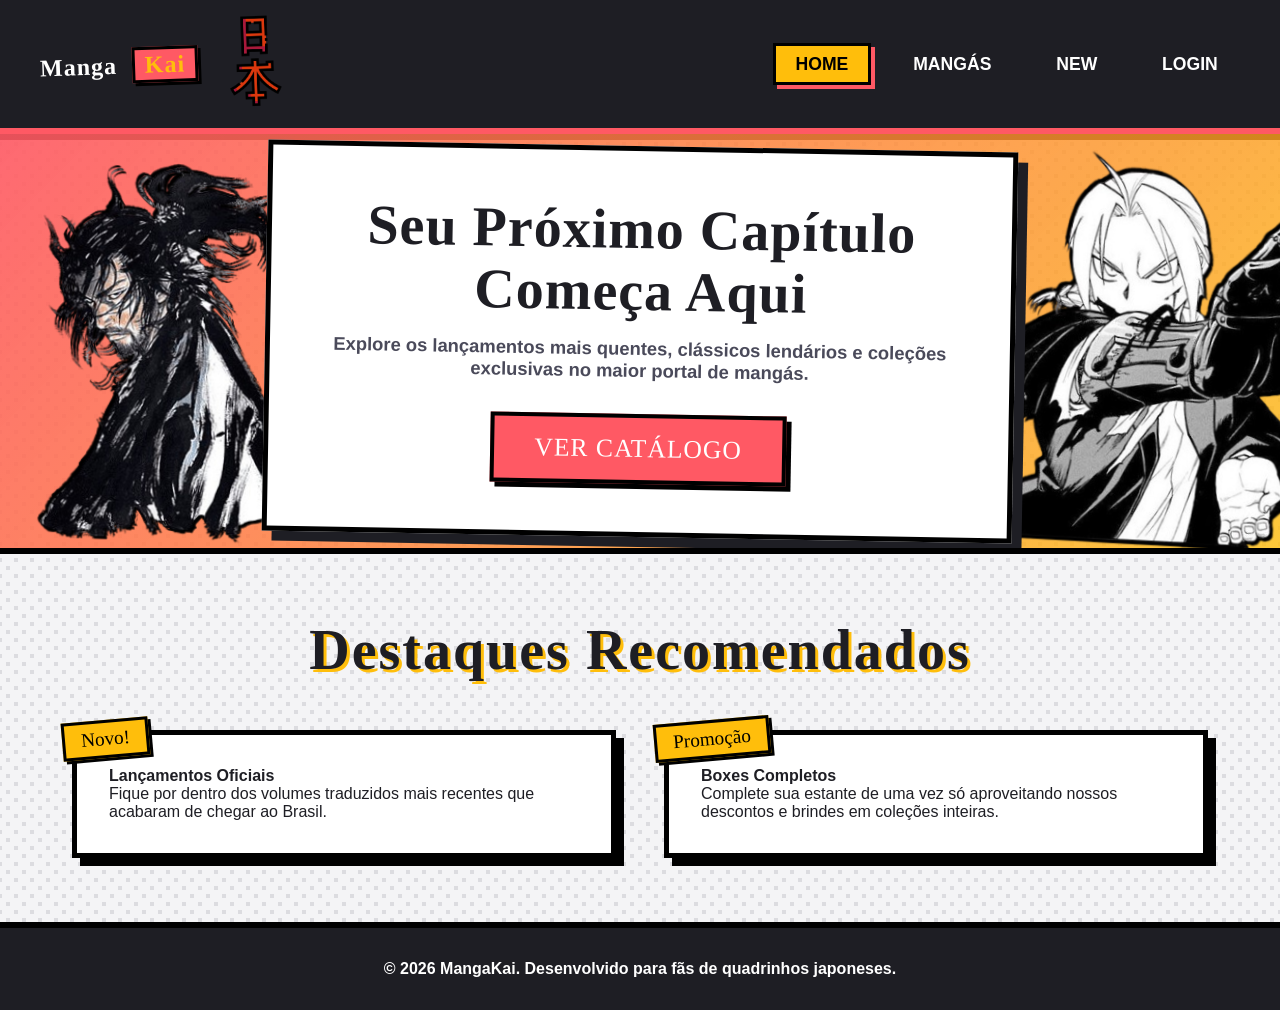
==== index.html @ c895bf64 "Add files via upload" ====
<!DOCTYPE html>
<html lang="pt-BR">
<head>
    <meta charset="UTF-8">
    <meta name="viewport" content="width=device-width, initial-scale=1.0">
    <link rel="icon" type="image/png" href="image/icone.png">
    <title>MangaKai | Home</title>
    <link rel="stylesheet" href="css/style.css">
</head>
<body>
    <header class="main-header">
        <div class="logo">
            Manga<span>Kai</span>
            <img src="image/kanji.png" valign="middle" alt="Ícone Japonês" class="logo-icon">
        </div>
        <nav class="nav-menu">
            <a href="index.html" class="active">Home</a>
            <a href="produto.html">Mangás</a>
            <a href="new.html">New</a>
            <a href="login.html">Login</a>
        </nav>
    </header>

    <main>
		<section class="hero-banner">
			<div class="hero-content">
				<h2>Seu Próximo Capítulo Começa Aqui</h2>
				<p>Explore os lançamentos mais quentes, clássicos lendários e coleções exclusivas no maior portal de mangás.</p>
				<a href="produto.html" class="btn-primary">Ver Catálogo</a>
			</div>
			<div class="chars-left">
				<img src="image/musashi-removebg-preview.png" alt="Personagem 2" class="anime-char char-2">
			</div>
			<div class="chars-right">
				<img src="image/ed-removebg-preview.png" alt="Personagem 4" class="anime-char char-4">
			</div>
		</section>

        <section class="highlights">
            <h3>Destaques Recomendados</h3>
            <div class="highlights-grid">
                <article class="highlight-card">
                    <div class="badge">Novo!</div>
                    <h4>Lançamentos Oficiais</h4>
                    <p>Fique por dentro dos volumes traduzidos mais recentes que acabaram de chegar ao Brasil.</p>
                </article>
                <article class="highlight-card">
                    <div class="badge">Promoção</div>
                    <h4>Boxes Completos</h4>
                    <p>Complete sua estante de uma vez só aproveitando nossos descontos e brindes em coleções inteiras.</p>
                </article>
            </div>
        </section>
    </main>

    <footer class="main-footer">
        <p>&copy; 2026 MangaKai. Desenvolvido para fãs de quadrinhos japoneses.</p>
    </footer>
</body>
</html>
---- css/style.css ----
* {
    margin: 0;
    padding: 0;
    box-sizing: border-box;
}

body {
    background-color: #f4f4f6;
    background-image: radial-gradient(#dcdce0 20%, transparent 20%), radial-gradient(#dcdce0 20%, transparent 20%);
    background-size: 16px 16px;
    background-position: 0 0, 8px 8px;
    color: #1e1e24;
    font-family: 'Poppins', sans-serif;
    display: flex;
    flex-direction: column;
    min-height: 100vh;
}

.main-header {
    background-color: #1e1e24;
    padding: 1.2rem 2.5rem;
    display: flex;
    justify-content: space-between;
    align-items: center;
    border-bottom: 6px solid #ff5964;
    box-shadow: 0 6px 0px #000000;
}

.logo {
    font-family: 'Bangers', cursive;
    font-size: 2.8rem;
    letter-spacing: 2px;
    color: #ffffff;
    transform: rotate(-2deg);
}

.logo span {
    color: #ffbe0b;
    background-color: #ff5964;
    padding: 0.1rem 0.6rem;
    margin-left: 0.2rem;
    border: 3px solid #000;
    display: inline-block;
    box-shadow: 3px 3px 0px #000;
}

.nav-menu a {
    color: #ffffff;
    text-decoration: none;
    margin-left: 1rem;
    font-weight: 800;
    font-size: 1.1rem;
    text-transform: uppercase;
    padding: 0.5rem 1.2rem;
    border: 3px solid transparent;
    transition: all 0.2s ease;
}

.nav-menu a:hover, .nav-menu a.active {
    color: #000000;
    background-color: #ffbe0b;
    border-color: #000000;
    box-shadow: 4px 4px 0px #ff5964;
}

.hero-banner {
    background: linear-gradient(135deg, rgba(255,89,100,0.9) 0%, rgba(255,190,11,0.8) 100%), 
                no-repeat center/cover;
    background-blend-mode: multiply;
    height: 420px;
    display: flex;
    align-items: center;
    justify-content: center;
    text-align: center;
    padding: 2rem;
    border-bottom: 6px solid #000000;
    position: relative;
    overflow: hidden;
}

.hero-content {
    background-color: #ffffff;
    padding: 3rem;
    border: 5px solid #000000;
    box-shadow: 10px 10px 0px #1e1e24;
    max-width: 750px;
    transform: rotate(1deg);
    position: relative;
    z-index: 5;
}

.hero-content h2 {
    font-family: 'Bangers', cursive;
    font-size: 3.5rem;
    letter-spacing: 1px;
    color: #1e1e24;
    margin-bottom: 1rem;
    line-height: 1.1;
}

.hero-content p {
    font-size: 1.15rem;
    color: #4a4a5a;
    font-weight: 600;
    margin-bottom: 2rem;
}

.chars-left, .chars-right {
    position: absolute;
    bottom: 0; 
    height: 95%;   
    display: flex;
    align-items: flex-end;
    background: transparent !important; 
    border: none !important;             
    box-shadow: none !important;         
    padding: 0;
    margin: 0;
    z-index: 2;
}

.chars-left {
    left: 40px; 
}

.chars-right {
    right: 20px; 
}

.anime-char {
    height: 100%;
    width: auto;
    object-fit: contain;
    background: transparent !important; 
    border: none !important;             
    box-shadow: none !important;         
    mix-blend-mode: normal !important;   
    

    filter: drop-shadow(3px 3px 0px #000) drop-shadow(-3px -3px 0px #000); 
    transition: transform 0.3s ease, z-index 0.1s;
}

.char-1 {
    transform: rotate(-3deg);
    position: relative;
    z-index: 4; 
}

.char-2 {
    margin-left: -70px;
    transform: scale(0.95) rotate(2deg);
    position: relative;
    z-index: 3;
}

.char-3 {
    transform: scale(0.95) rotate(-2deg);
    position: relative;
    z-index: 4;
}

.char-4 {
    margin-right: -40px;
    transform: scale(1.05) rotate(3deg);
    position: relative;
    z-index: 3;
}

.anime-char:hover {
    transform: scale(1.08) translateY(-10px);
    z-index: 10 !important;
}

.btn-primary, .btn-submit {
    display: inline-block;
    background-color: #ff5964;
    color: #ffffff;
    padding: 1rem 2.5rem;
    text-decoration: none;
    font-family: 'Bangers', cursive;
    font-size: 1.6rem;
    letter-spacing: 1px;
    text-transform: uppercase;
    border: 4px solid #000000;
    box-shadow: 5px 5px 0px #000000;
    cursor: pointer;
    transition: all 0.1s ease;
}

.btn-primary:hover, .btn-submit:hover {
    background-color: #ffbe0b;
    color: #000000;
    transform: translate(2px, 2px);
    box-shadow: 3px 3px 0px #000000;
}

.highlights, .content-wrapper {
    padding: 4rem 2rem;
    max-width: 1200px;
    margin: 0 auto;
    width: 100%;
}

.highlights h3, .content-wrapper h2 {
    font-family: 'Bangers', cursive;
    font-size: 3.5rem;
    letter-spacing: 2px;
    text-align: center;
    margin-bottom: 3rem;
    color: #1e1e24;
    text-shadow: 3px 3px 0px #ffbe0b;
}

.highlights-grid, .products-grid {
    display: grid;
    grid-template-columns: repeat(auto-fit, minmax(300px, 1fr));
    gap: 3rem;
}

.highlight-card, .product-card {
    background-color: #ffffff;
    border: 5px solid #000000;
    padding: 2rem;
    box-shadow: 8px 8px 0px #000000;
    position: relative;
    transition: transform 0.2s ease, box-shadow 0.2s ease;
}

.highlight-card:hover, .product-card:hover {
    transform: translate(-4px, -4px);
    box-shadow: 12px 12px 0px #ff5964;
}

.badge {
    position: absolute;
    top: -15px;
    left: -15px;
    background-color: #ffbe0b;
    color: #000000;
    font-family: 'Bangers', cursive;
    font-size: 1.2rem;
    padding: 0.3rem 1rem;
    border: 3px solid #000000;
    box-shadow: 3px 3px 0px #000000;
    transform: rotate(-5deg);
}

.product-image-container {
    width: 100%;
    height: 320px;
    border: 4px solid #000000;
    background-color: #e2e2e8;
    margin-bottom: 1.5rem;
    overflow: hidden;
    position: relative;
}

.product-img {
    width: 100%;
    height: 100%;
    object-fit: cover;
    transition: transform 0.3s ease;
}

.product-card:hover .product-img {
    transform: scale(1.05);
}

.product-card h3 {
    font-size: 1.5rem;
    font-weight: 800;
    color: #1e1e24;
    margin-bottom: 0.5rem;
}

.price {
    display: inline-block;
    background-color: #ffbe0b;
    color: #000000;
    padding: 0.2rem 0.8rem;
    font-family: 'Bangers', cursive;
    font-size: 1.8rem;
    border: 3px solid #000000;
    box-shadow: 3px 3px 0px #000000;
    margin: 0.5rem 0 1rem 0;
}

.description {
    font-size: 1rem;
    color: #555565;
    line-height: 1.5;
    margin-bottom: 1.5rem;
    font-weight: 600;
}

.btn-buy {
    width: 100%;
    background-color: #ffffff;
    color: #000000;
    border: 4px solid #000000;
    padding: 0.8rem;
    font-family: 'Bangers', cursive;
    font-size: 1.4rem;
    letter-spacing: 1px;
    cursor: pointer;
    box-shadow: 4px 4px 0px #000000;
    transition: all 0.1s ease;
}

.btn-buy:hover {
    background-color: #1e1e24;
    color: #ffffff;
    box-shadow: 4px 4px 0px #ff5964;
}

.form-container {
    flex: 1;
    display: flex;
    flex-direction: column;
    align-items: center;
    justify-content: center;
    padding: 4rem 2rem;
}

.custom-form {
    background-color: #ffffff;
    padding: 3rem;
    width: 100%;
    max-width: 500px;
    border: 5px solid #000000;
    box-shadow: 10px 10px 0px #1e1e24;
}

.custom-form h2 {
    font-family: 'Bangers', cursive;
    font-size: 3.5rem;
    letter-spacing: 2px;
    text-align: center;
    margin-bottom: 2.5rem;
    color: #1e1e24;
    text-shadow: 
        -2px -2px 0 #ffbe0b,  
         2px -2px 0 #ffbe0b,
        -2px  2px 0 #ffbe0b,
         2px  2px 0 #ffbe0b,
         4px  4px 0px #000000;
}

.form-group {
    margin-bottom: 2rem;
}

.form-group label {
    display: block;
    margin-bottom: 0.6rem;
    color: #1e1e24;
    font-weight: 800;
    font-size: 1.1rem;
    text-transform: uppercase;
}

.form-group input, .form-group textarea {
    width: 100%;
    padding: 1rem;
    background-color: #f4f4f6;
    border: 4px solid #000000;
    color: #1e1e24;
    font-family: 'Poppins', sans-serif;
    font-size: 1rem;
    font-weight: 600;
}

.form-group input:focus, .form-group textarea:focus {
    outline: none;
    background-color: #ffffff;
    border-color: #ff5964;
}

.main-footer {
    background-color: #1e1e24;
    color: #ffffff;
    text-align: center;
    padding: 2rem;
    margin-top: auto;
    font-weight: 600;
    border-top: 6px solid #000000;
}

@media (max-width: 1150px) {
    .chars-left, .chars-right {
        display: none;
    }
}

@media (max-width: 768px) 
{
    .main-header {
        flex-direction: column;
        gap: 1.5rem;
        padding: 1.5rem;
    }
    
    .nav-menu {
        display: flex;
        flex-wrap: wrap;
        justify-content: center;
        gap: 0.5rem;
    }

    .nav-menu a 
	{
        margin: 0;
        font-size: 0.95rem;
	}
}
.logo {
    display: flex;
    align-items: center;
    gap: 12px;
    font-size: 24px;
    font-weight: bold;
    letter-spacing: 1px;
}

.logo-icon {
    width: 90px;
    height: 90px;
    object-fit: contain;
}
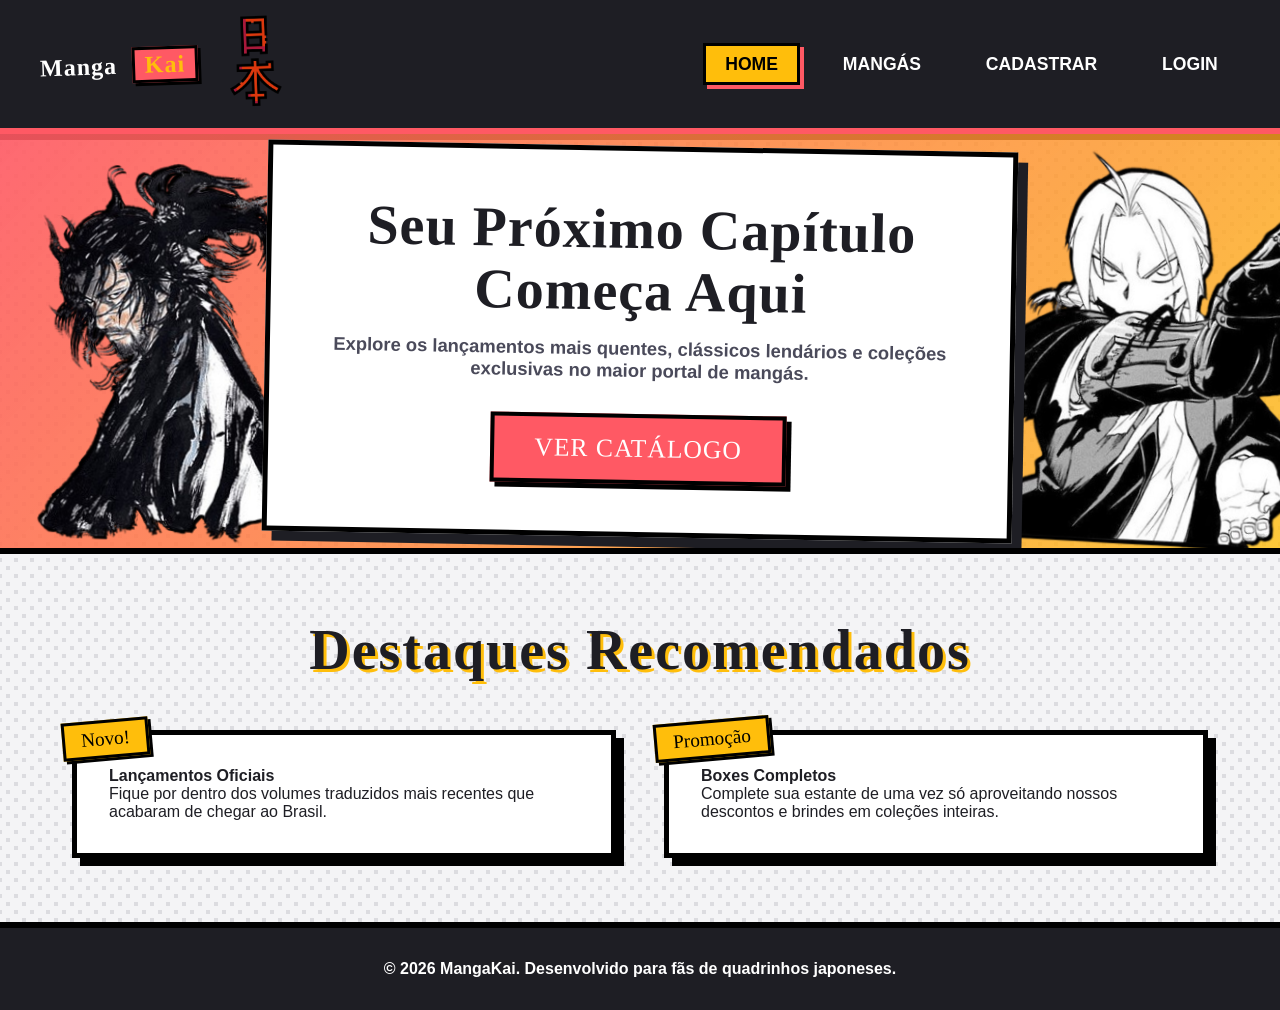
==== commit a0473f24: "Add files via upload" ====
--- a/index.html
+++ b/index.html
@@ -16,7 +16,7 @@
         <nav class="nav-menu">
             <a href="index.html" class="active">Home</a>
             <a href="produto.html">Mangás</a>
-            <a href="new.html">New</a>
+            <a href="new.html">Cadastrar</a>
             <a href="login.html">Login</a>
         </nav>
     </header>
@@ -28,9 +28,11 @@
 				<p>Explore os lançamentos mais quentes, clássicos lendários e coleções exclusivas no maior portal de mangás.</p>
 				<a href="produto.html" class="btn-primary">Ver Catálogo</a>
 			</div>
+			<!-- CONJUNTO DE PERSONAGENS DO LADO ESQUERDO -->
 			<div class="chars-left">
 				<img src="image/musashi-removebg-preview.png" alt="Personagem 2" class="anime-char char-2">
 			</div>
+			<!-- CONJUNTO DE PERSONAGENS DO LADO DIREITO -->
 			<div class="chars-right">
 				<img src="image/ed-removebg-preview.png" alt="Personagem 4" class="anime-char char-4">
 			</div>
--- a/css/style.css
+++ b/css/style.css
@@ -44,6 +44,7 @@
     box-shadow: 3px 3px 0px #000;
 }
 
+/* Links do Menu */
 .nav-menu a {
     color: #ffffff;
     text-decoration: none;
@@ -63,6 +64,9 @@
     box-shadow: 4px 4px 0px #ff5964;
 }
 
+/* ==========================================================================
+   BANNER PRINCIPAL E CORREÇÃO DOS PERSONAGENS
+   ========================================================================== */
 .hero-banner {
     background: linear-gradient(135deg, rgba(255,89,100,0.9) 0%, rgba(255,190,11,0.8) 100%), 
                 no-repeat center/cover;
@@ -172,6 +176,9 @@
     z-index: 10 !important;
 }
 
+/* ==========================================================================
+   BOTÕES E ELEMENTOS DO SEGUNDO BLOCO
+   ========================================================================== */
 .btn-primary, .btn-submit {
     display: inline-block;
     background-color: #ff5964;
@@ -414,18 +421,20 @@
         font-size: 0.95rem;
 	}
 }
+      /* Alinha o texto e o ícone na mesma linha */
 .logo {
     display: flex;
     align-items: center;
-    gap: 12px;
+    gap: 12px; /* Espaço entre o ícone e o texto */
     font-size: 24px;
     font-weight: bold;
     letter-spacing: 1px;
 }
 
+/* Controla o tamanho e o comportamento do ícone */
 .logo-icon {
-    width: 90px;
-    height: 90px;
+    width: 90px;  /* Altura ideal para acompanhar o texto */
+    height: 90px; /* Mantém a proporção quadrada */
     object-fit: contain;
 }
 
